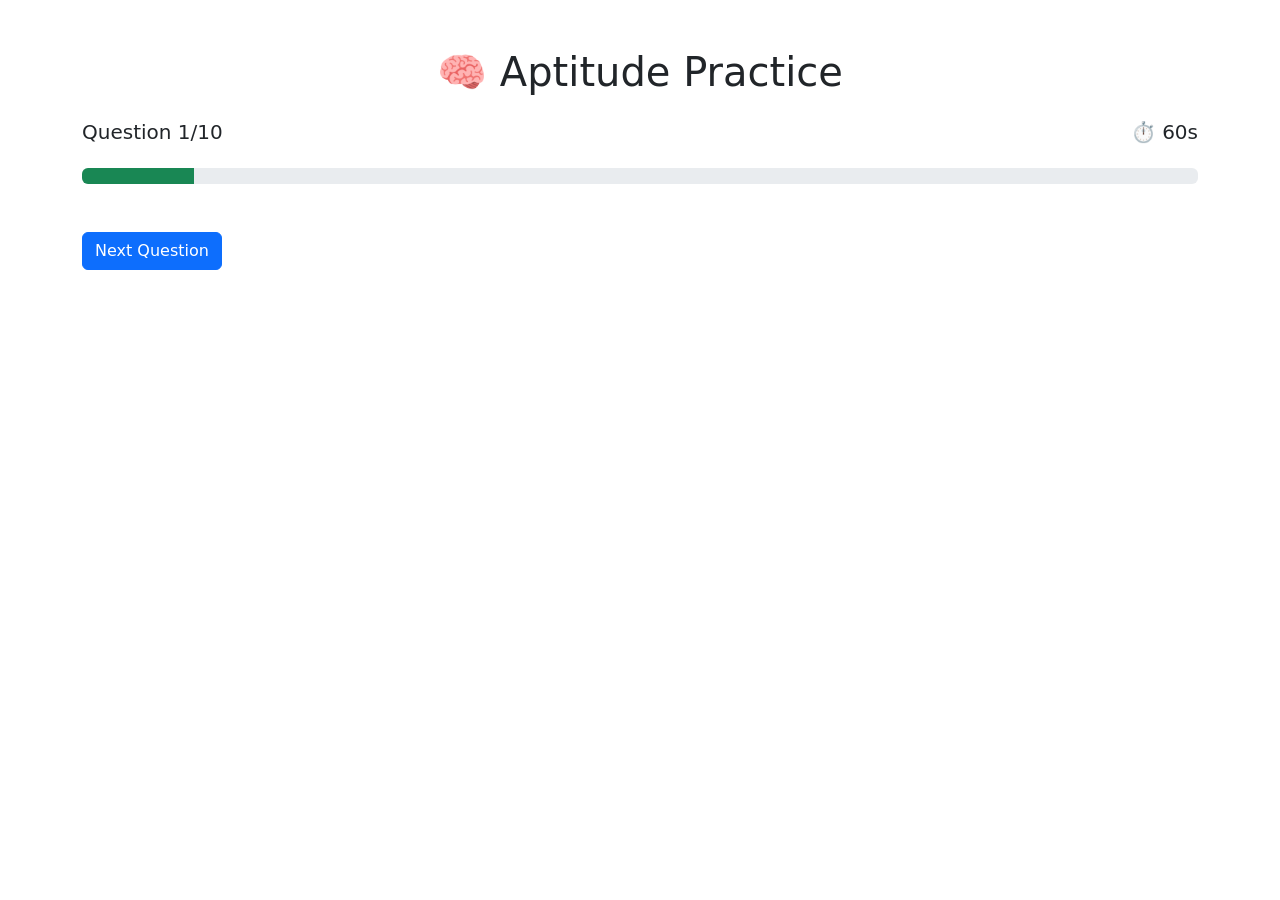
==== aptitude.html @ 39367409 "Add files via upload" ====
<!DOCTYPE html>
<html lang="en">
<head>

<meta charset="UTF-8">
<meta name="viewport" content="width=device-width, initial-scale=1.0">

<title>Aptitude Practice | PlacePro</title>

<link href="https://cdn.jsdelivr.net/npm/bootstrap@5.3.3/dist/css/bootstrap.min.css" rel="stylesheet">

<link rel="stylesheet" href="../css/aptitude.css">

</head>

<body>

<div class="container py-5">

<h1 class="text-center mb-4">
🧠 Aptitude Practice
</h1>

<div class="quiz-box">

<div class="d-flex justify-content-between">

<h5 id="questionNo">
Question 1/10
</h5>

<h5>
⏱ <span id="timer">60</span>s
</h5>

</div>

<div class="progress mt-3">

<div
id="progressBar"
class="progress-bar bg-success"
style="width:10%">

</div>

</div>

<h3 id="question" class="mt-4"></h3>

<div id="options" class="mt-4"></div>

<button
class="btn btn-primary mt-4"
id="nextBtn">

Next Question

</button>

</div>

</div>

<script src="../js/aptitude.js"></script>

</body>
</html>
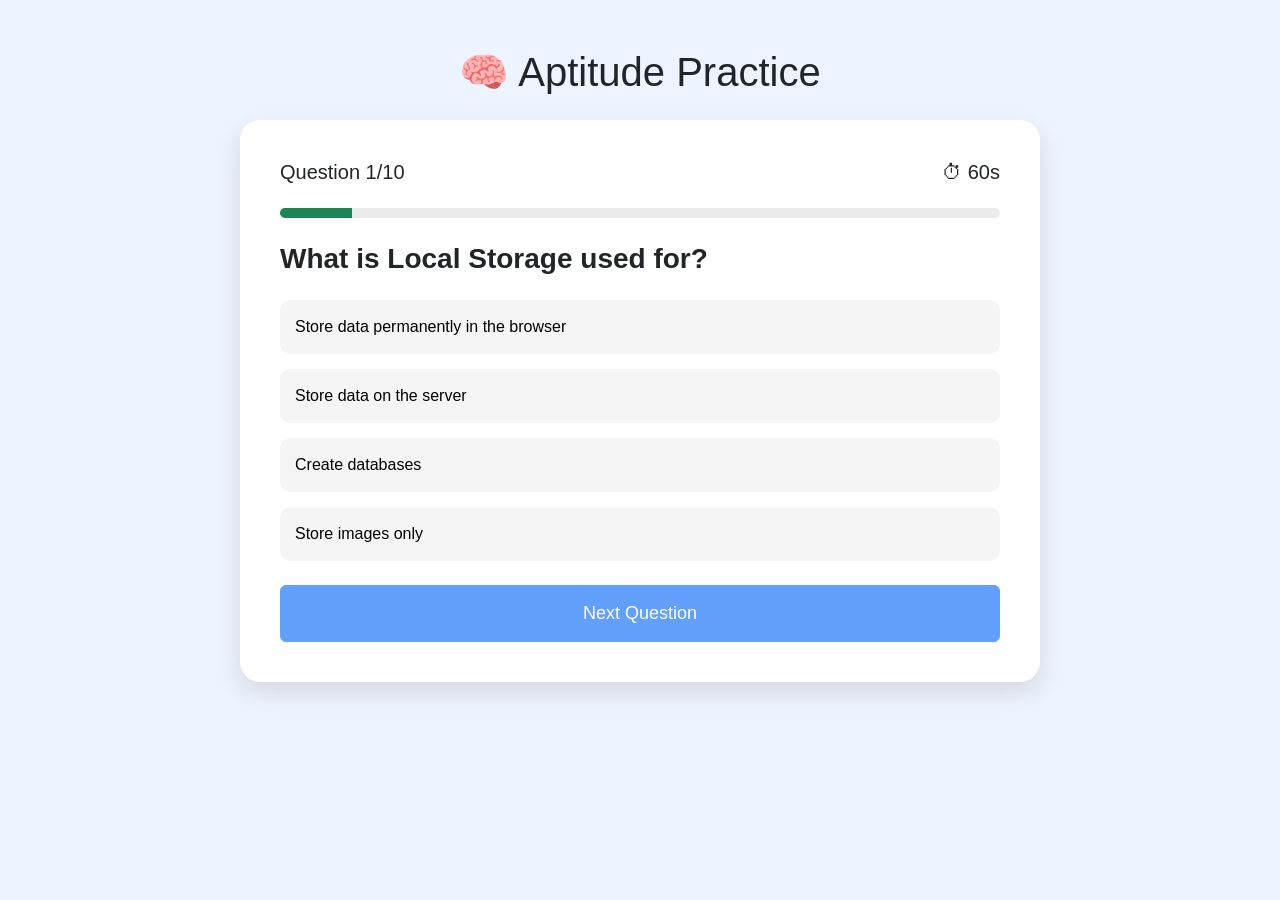
==== commit 533048bf: "Update aptitude.html" ====
--- a/aptitude.html
+++ b/aptitude.html
@@ -9,7 +9,7 @@
 
 <link href="https://cdn.jsdelivr.net/npm/bootstrap@5.3.3/dist/css/bootstrap.min.css" rel="stylesheet">
 
-<link rel="stylesheet" href="../css/aptitude.css">
+<link rel="stylesheet" href="aptitude.css">
 
 </head>
 
@@ -62,7 +62,7 @@
 
 </div>
 
-<script src="../js/aptitude.js"></script>
+<script src="aptitude.js"></script>
 
 </body>
-</html>+</html>
--- a/aptitude.css
+++ b/aptitude.css
@@ -0,0 +1,76 @@
+body{
+
+background:#eef4ff;
+
+font-family:Poppins,sans-serif;
+
+}
+
+.quiz-box{
+
+max-width:800px;
+
+margin:auto;
+
+background:white;
+
+padding:40px;
+
+border-radius:20px;
+
+box-shadow:0 10px 25px rgba(0,0,0,.12);
+
+}
+
+.option{
+
+display:block;
+
+width:100%;
+
+padding:15px;
+
+margin-top:15px;
+
+background:#f5f5f5;
+
+border:none;
+
+border-radius:10px;
+
+text-align:left;
+
+transition:.3s;
+
+}
+
+.option:hover{
+
+background:#2563eb;
+
+color:white;
+
+}
+
+.progress{
+
+height:10px;
+
+}
+
+h3{
+
+font-weight:600;
+
+}
+
+#nextBtn{
+
+width:100%;
+
+padding:14px;
+
+font-size:18px;
+
+}
+
